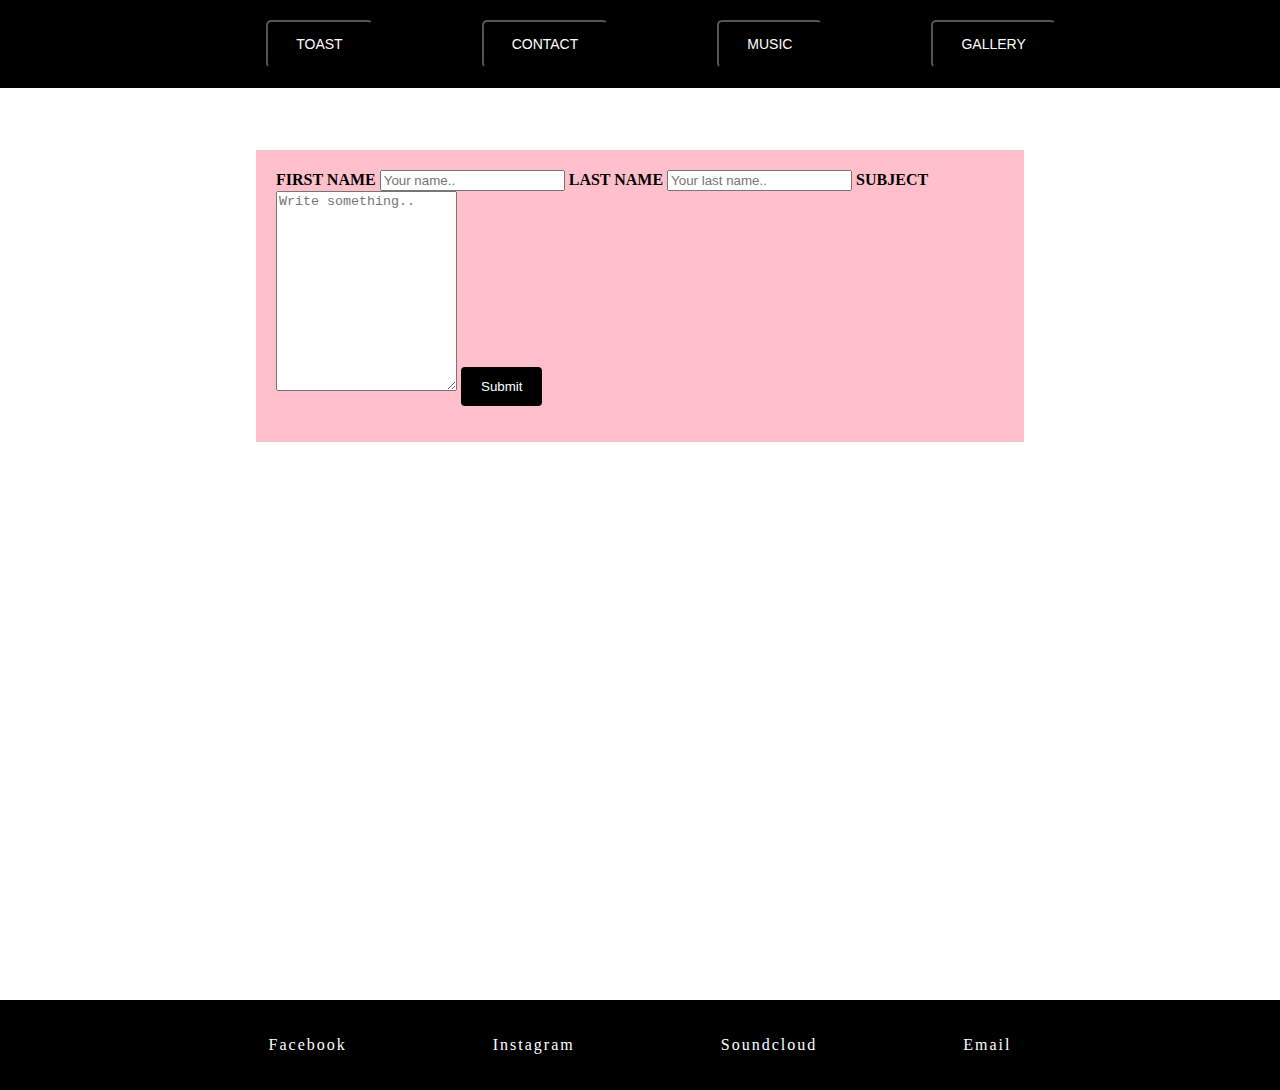
==== toast-contact.html @ 0b3706ca "uploading pages" ====
<html>
    <head>
        <title> CONTACT TOAST </title>
        <link href="toast.css" type="text/css" rel="stylesheet"> 
    </head>

    <body>
        <div class="grid_parent">

            <section class="header">
                <button class="btn main"><a href="toast-main.html">TOAST</a></button>
                <button class="btn contact"><a href="toast-contact.html">CONTACT</a></button>
                <button class="btn music"><a href="toast-music.html">MUSIC</a></button>
                <button class="btn gallery"><a href="toast-gallery.html">GALLERY</a></button>
            </section>

            <section class="left-sidebar"></section>

            <section class="main-content">


                <div class="container">
                    <form action="action_page.php">

                        <label for="fname"><strong>FIRST NAME</strong></label>
                        <input type="text" id="fname" name="firstname" placeholder="Your name..">

                        <label for="lname"><strong>LAST NAME</strong></label>
                        <input type="text" id="lname" name="lastname" placeholder="Your last name..">

                        <label for="subject"><strong>SUBJECT</strong></label>
                        <textarea id="subject" name="subject" placeholder="Write something.." style="height:200px"></textarea>

                        <input type="submit" value="Submit">

                    </form>
                </div>

            </section>
            <section class="right-sidebar"></section>
            <section class="footer">
                <p class="links">
                    <a class="footer" href="http://www.yahoo.com">Facebook</a> 
                    <a class="footer" href="https://www.instagram.com/toastdrag/">Instagram</a>
                    <a class="footer" href="https://soundcloud.com/toastdrag">Soundcloud</a>
                    <a class="footer" href="http://www.yahoo.com">Email</a></p>
            </section>


        </div>


    </body>
</html>
---- toast.css ----
body {
    margin: 0px ;
}
.splash{
        background-image: url("toastpurp.png");

}

.two{
    background-image: url(toastb.png)
}

a{ 
    text-decoration: none;
    color: white;
}

.grid_parent {
    display: grid ;
    /* 1/5 3/5 1/5 */
    grid-template-columns: 1fr 3fr 1fr ;
    /* grid-template-rows */
    grid-gap: 0px ;
    grid-template-areas:
        "header header header"
        "left-sidebar main-content right-sidebar"
        "left-sidebar main-content right-sidebar"
        "footer footer footer"
}

.header {
    background-color: black;
    font-family:Avenir;
    color:white;
    grid-area: header ;
    text-align:center;
    padding: 20px;
    word-spacing: 100px;
    letter-spacing: 5px;
    position: fixed ;
    width: 100% ;

}

.left-sidebar {
    background-color: white;
    grid-area: left-sidebar ;
    height: 10px;
}

.main-content {
    grid-area: main-content ; 
    padding-top: 50px;

}

.right-sidebar {
    background-color: white;
    grid-area: right-sidebar ;
    height: 1000px;
}

.footer {
    background-color: black;
    grid-area: footer ;
    color:white;
    padding: 20px;
    word-spacing: 100px;
    letter-spacing: 2px;

}
.footer:hover {
    color:pink;
}

.links{
    text-align: center;
    font-family: Avenir;

}

.toast{
    font-family: Futura;
    text-align: center;
    font-size: 200px;
    color:black;
}


.title{
    font-family: Futura;
    text-align: center;
    font-size: 80px;
    color:black;
    margin-bottom:0px
}

.bio{
    text-align:left;
    color:white;
    font-family: Avenir ;
    padding-top: 0px;
    padding-left: 50px;
    padding-right: 40px;
    padding-bottom:30px;


}

.bio-heading{
    text-align:left;
    color:white;
    font-family: Avenir-Black ;
    padding-top: 10px;
    padding-left: 50px;
    font-size:50px;


}

.update{
    text-align:left;
    color:white;
    font-family: Avenir ;
    padding-top: 0px;
    padding-left: 500px;
    padding-right: 40px;
    padding-bottom:30px;


}

.update-heading{
    text-align:left;
    color:white;
    font-family: Avenir-Black ;
    padding-top: 10px;
    padding-left: 500px;
    font-size:50px;


}
.btn {
    background-color: black;
    padding: 14px 28px;
    font-size: 14px;
    cursor: pointer;
    border-radius: 5px;
   

}

.main {
    color: white;
    margin-left: 2px;
}

.main:hover {
    background: white;
    color: black;
}

.contact {
    color: white;
}

.contact:hover {
    background: white;
    color: black;
}

.music{
    color: white;
}

.music:hover {
    background: white;
    color: black;
}

.gallery {
    color: white;
}

.gallery:hover {
    background: white;
    color: black;
}

.white {
    border-color: white;
    padding: 20px;
    padding-bottom: 20px;
    margin-bottom:10px;
    padding-left: 80px;
    background-color: black;
    color: white;
    padding: 12px 20px;
    border: none;
    border-radius: 4px;
    cursor: pointer;
     text-align: center;
    align-items: center;
    justify-content:center;
    display: flex;
}

.white:hover {
    background-color: white; 
    color: black;
}

.pink{
    background-color:pink;
    padding-bottom:50px;
    margin-top: 400px;
    margin-bottom: 100px;
}

.black{
    /* background-image: url(toastred.JPG); */
    background-color:black;
    padding-bottom:50px;
    margin-top: 80px;
    margin-bottom: 100px;  
    
}

#black {
  background-image: url(toast-musicpic.png);
    width: 100%;
    padding:20px;
    margin-bottom:200px;       
  -webkit-filter: grayscale(100%); /* Safari 6.0 - 9.0 */
  filter: grayscale(100%);
}

#black:hover{
     -webkit-filter: grayscale(0%); /* Safari 6.0 - 9.0 */
  filter: grayscale(0%);
}
}

/* Style inputs with type="text", select elements and textareas */
input[type=text], select, textarea {
    width: 100%; /* Full width */
    padding: 12px; /* Some padding */ 
    border: 1px solid #ccc; /* Gray border */
    border-radius: 4px; /* Rounded borders */
    box-sizing: border-box; /* Make sure that padding and width stays in place */
    margin-top: 6px; /* Add a top margin */
    margin-bottom: 16px; /* Bottom margin */
    resize: vertical /* Allow the user to vertically resize the textarea (not horizontally) */
}

/* Style the submit button with a specific background color etc */
input[type=submit] {
    background-color: black;
    color: white;
    padding: 12px 20px;
    border: none;
    border-radius: 4px;
    cursor: pointer;
}

/* When moving the mouse over the submit button, add a darker green color */
input[type=submit]:hover {
    background-color: white;
    color: black;
}

/* Add a background color and some padding around the form */
.container {
    border-radius: 0px;
    background-color: pink;
    padding: 20px;
    margin-top:100px;
}

label{
    font-family: Futura;
}

/*for buttons under titles*/

.under-title {
    border-color: white;
    padding: 20px;
    padding-bottom: 20px;
    margin-bottom:10px;
    margin-top: 40px;
    background-color: black;
    color: white;
    padding: 12px 20px;
    border: none;
    border-radius: 4px;
    cursor: pointer;
}

.under-title:hover {
    background-color: pink; 
    color: black;
    text-align: center;
}

#title-button{
    text-align: center;
    align-items: center;
    justify-content:center;
    margin-top: 200px;
    margin-bottom: 100px;
    font-size: 50px;
}
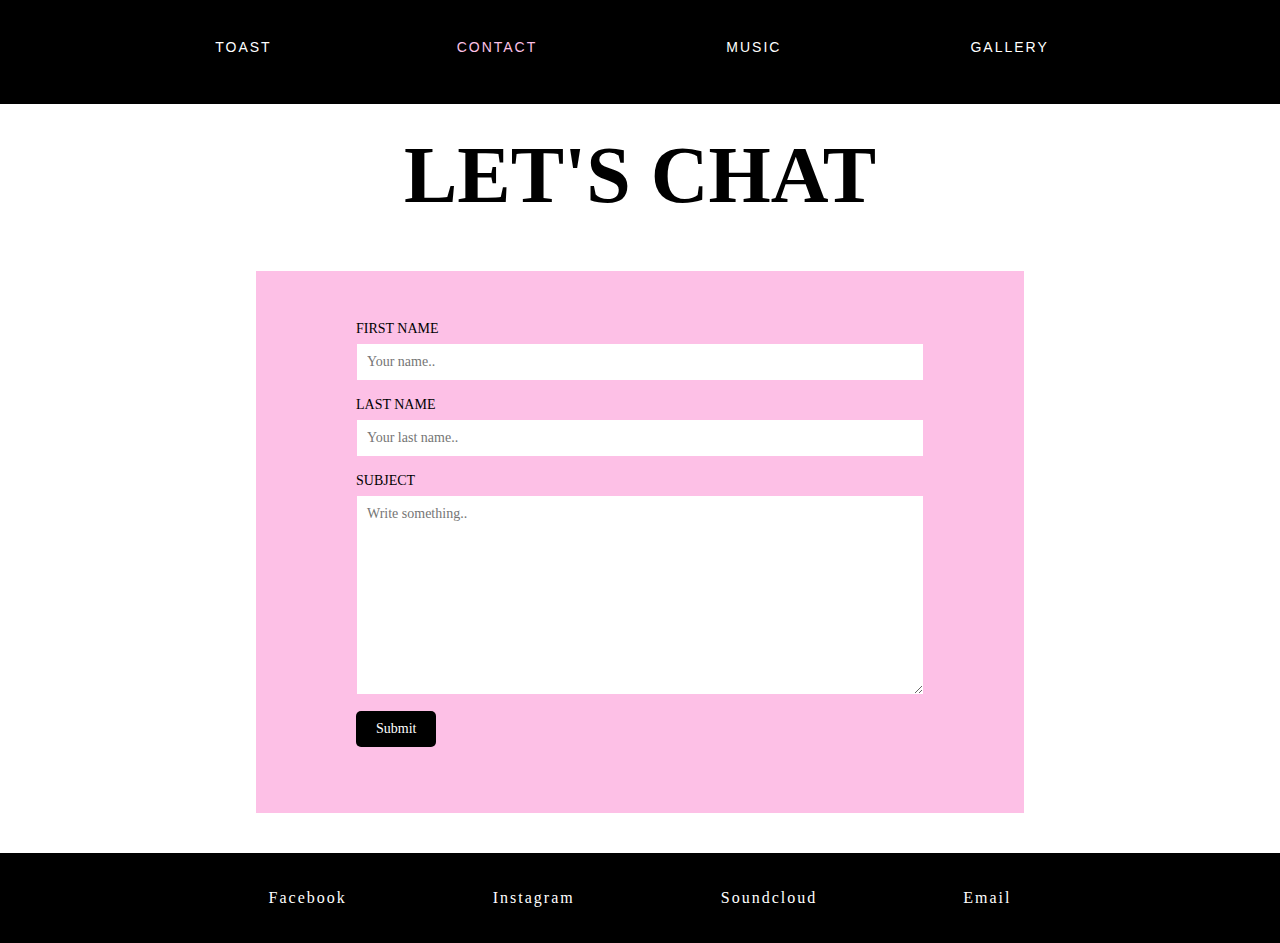
==== commit 901854bb: "editing" ====
--- a/toast-contact.html
+++ b/toast-contact.html
@@ -4,36 +4,37 @@
         <link href="toast.css" type="text/css" rel="stylesheet"> 
     </head>
 
-    <body>
+    <body class="contact">
         <div class="grid_parent">
 
             <section class="header">
-                <button class="btn main"><a href="toast-main.html">TOAST</a></button>
-                <button class="btn contact"><a href="toast-contact.html">CONTACT</a></button>
-                <button class="btn music"><a href="toast-music.html">MUSIC</a></button>
-                <button class="btn gallery"><a href="toast-gallery.html">GALLERY</a></button>
+               <button class="btn main"><a class="main" href="toast-main.html">TOAST</a></button>
+                <button class="btn select"><a class="select" href="toast-contact.html">CONTACT</a></button>
+                <button class="btn main"><a class="main" href="toast-music.html">MUSIC</a></button>
+                <button class="btn main"><a class="main" href="toast-gallery.html">GALLERY</a></button>
             </section>
 
             <section class="left-sidebar"></section>
 
             <section class="main-content">
+                 <div id="title-button"><p class="title"><strong>LET'S CHAT</strong></p>
+                </div>
+  
+               <div class="container">
+  <form action="action_page.php">
 
+    <label for="fname">FIRST NAME</label>
+    <input type="text" id="fname" name="firstname" placeholder="Your name..">
 
-                <div class="container">
-                    <form action="action_page.php">
+    <label for="lname">LAST NAME</label>
+    <input type="text" id="lname" name="lastname" placeholder="Your last name..">
 
-                        <label for="fname"><strong>FIRST NAME</strong></label>
-                        <input type="text" id="fname" name="firstname" placeholder="Your name..">
+    <label for="subject">SUBJECT</label>
+    <textarea id="subject" name="subject" placeholder="Write something.." style="height:200px"></textarea>
 
-                        <label for="lname"><strong>LAST NAME</strong></label>
-                        <input type="text" id="lname" name="lastname" placeholder="Your last name..">
+    <input type="submit" value="Submit">
 
-                        <label for="subject"><strong>SUBJECT</strong></label>
-                        <textarea id="subject" name="subject" placeholder="Write something.." style="height:200px"></textarea>
-
-                        <input type="submit" value="Submit">
-
-                    </form>
+  </form>
                 </div>
 
             </section>
--- a/toast.css
+++ b/toast.css
@@ -2,17 +2,27 @@
     margin: 0px ;
 }
 .splash{
-        background-image: url("toastpurp.png");
+        /** background-image: url("background.png"); *//
+    background-color:white;
 
 }
 
 .two{
-    background-image: url(toastb.png)
+    background-image: url(toastb.png);
+}
+
+.contact{
+    background-image: url();
 }
 
 a{ 
     text-decoration: none;
     color: white;
+    outline-color: black
+}
+a:hover{ 
+    text-decoration: none;
+    color: black;
 }
 
 .grid_parent {
@@ -25,6 +35,7 @@
         "header header header"
         "left-sidebar main-content right-sidebar"
         "left-sidebar main-content right-sidebar"
+         "left-sidebar main-content right-sidebar"
         "footer footer footer"
 }
 
@@ -34,11 +45,12 @@
     color:white;
     grid-area: header ;
     text-align:center;
-    padding: 20px;
+    padding: 5px;
     word-spacing: 100px;
     letter-spacing: 5px;
     position: fixed ;
     width: 100% ;
+    z-index: 9;
 
 }
 
@@ -57,7 +69,8 @@
 .right-sidebar {
     background-color: white;
     grid-area: right-sidebar ;
-    height: 1000px;
+        height: 100px;
+
 }
 
 .footer {
@@ -70,7 +83,7 @@
 
 }
 .footer:hover {
-    color:pink;
+    color:#FDC0E6;
 }
 
 .links{
@@ -79,11 +92,27 @@
 
 }
 
+.link{
+    text-align: center;
+    font-family: Avenir;
+background-color: white;
+    color: #FDC0E6;
+}
+
+.qween{
+    font-family: Avenir-black;
+    font-size: 60px;
+    color: #FDC0E6;
+    margin-top:150px;
+    margin-bottom:0px;
+}
 .toast{
     font-family: Futura;
     text-align: center;
     font-size: 200px;
     color:black;
+    margin-bottom:0px;
+    margin-top: 0px;
 }
 
 
@@ -100,10 +129,10 @@
     color:white;
     font-family: Avenir ;
     padding-top: 0px;
-    padding-left: 50px;
-    padding-right: 40px;
-    padding-bottom:30px;
-
+    padding-left: 350px;
+    padding-right: 50px;
+    padding-bottom:20px;
+margin-bottom: 0px;
 
 }
 
@@ -111,9 +140,11 @@
     text-align:left;
     color:white;
     font-family: Avenir-Black ;
-    padding-top: 10px;
-    padding-left: 50px;
-    font-size:50px;
+    padding-top: 0px;
+    padding-left: 350px;
+    font-size:80px;
+    margin-top: 0px;
+    margin-bottom: 0px;
 
 
 }
@@ -125,49 +156,59 @@
     padding-top: 0px;
     padding-left: 500px;
     padding-right: 40px;
-    padding-bottom:30px;
+    font-size: 15px;
 
 
 }
 
 .update-heading{
     text-align:left;
-    color:white;
+    color:#FDC0E6;
     font-family: Avenir-Black ;
-    padding-top: 10px;
+    padding-top: 0px;
     padding-left: 500px;
-    font-size:50px;
-
-
-}
+    padding-right: 35px;
+    font-size:30px;
+    margin-top: 0px;
+    margin-bottom: 0px;
+
+
+}
+
+/*buttons */
+
 .btn {
     background-color: black;
     padding: 14px 28px;
     font-size: 14px;
     cursor: pointer;
     border-radius: 5px;
-   
+    border-width: 0px;
+    border-style: solid;
 
 }
 
 .main {
-    color: white;
     margin-left: 2px;
+    letter-spacing: 2px;
 }
 
 .main:hover {
-    background: white;
-    color: black;
-}
-
-.contact {
-    color: white;
-}
-
-.contact:hover {
-    background: white;
-    color: black;
-}
+    background: #FDC0E6;
+    color: black;
+}
+
+.select {
+    background-color:black;
+    color: #FDC0E6;
+    letter-spacing: 2px;
+}
+
+.select:hover {
+    color:#FDC0E6;
+    background-color: black;
+}
+
 
 .music{
     color: white;
@@ -188,11 +229,12 @@
 }
 
 .white {
-    border-color: white;
+    border-color: black;
     padding: 20px;
-    padding-bottom: 20px;
+    padding-bottom: 10px;
+    margin-top: 50px;
     margin-bottom:10px;
-    padding-left: 80px;
+    margin-left: 500px;
     background-color: black;
     color: white;
     padding: 12px 20px;
@@ -203,18 +245,28 @@
     align-items: center;
     justify-content:center;
     display: flex;
-}
+    border: 1px solid white;
+}
+
+
 
 .white:hover {
     background-color: white; 
     color: black;
 }
 
-.pink{
-    background-color:pink;
+
+#pink {
+  background-image: url(toast-pink.png);
+    padding:30px;
+    margin-top: 200px;
+    margin-bottom:50px;  
     padding-bottom:50px;
-    margin-top: 400px;
-    margin-bottom: 100px;
+}
+
+}
+    
+
 }
 
 .black{
@@ -228,9 +280,10 @@
 
 #black {
   background-image: url(toast-musicpic.png);
-    width: 100%;
-    padding:20px;
-    margin-bottom:200px;       
+    padding:60px;
+    margin-top: 50px;
+    margin-bottom:50px;  
+    padding-bottom:50px;
   -webkit-filter: grayscale(100%); /* Safari 6.0 - 9.0 */
   filter: grayscale(100%);
 }
@@ -239,46 +292,68 @@
      -webkit-filter: grayscale(0%); /* Safari 6.0 - 9.0 */
   filter: grayscale(0%);
 }
-}
-
-/* Style inputs with type="text", select elements and textareas */
-input[type=text], select, textarea {
-    width: 100%; /* Full width */
-    padding: 12px; /* Some padding */ 
-    border: 1px solid #ccc; /* Gray border */
-    border-radius: 4px; /* Rounded borders */
-    box-sizing: border-box; /* Make sure that padding and width stays in place */
-    margin-top: 6px; /* Add a top margin */
-    margin-bottom: 16px; /* Bottom margin */
-    resize: vertical /* Allow the user to vertically resize the textarea (not horizontally) */
-}
-
-/* Style the submit button with a specific background color etc */
-input[type=submit] {
-    background-color: black;
-    color: white;
-    padding: 12px 20px;
-    border: none;
-    border-radius: 4px;
-    cursor: pointer;
-}
-
-/* When moving the mouse over the submit button, add a darker green color */
-input[type=submit]:hover {
-    background-color: white;
-    color: black;
-}
-
-/* Add a background color and some padding around the form */
-.container {
-    border-radius: 0px;
-    background-color: pink;
-    padding: 20px;
-    margin-top:100px;
+
+#red {
+  background-image: url(toast-redblack.png);
+    padding:60px;
+    margin-top: 50px;
+    margin-bottom:100px;  
+    padding-bottom:50px;
+  -webkit-filter: grayscale(100%); /* Safari 6.0 - 9.0 */
+  filter: grayscale(100%);
+}
+
+#red:hover{
+     -webkit-filter: grayscale(0%); /* Safari 6.0 - 9.0 */
+  filter: grayscale(0%);
+}
+
+#blue {
+  background-image: url(toast-blueblack.png);
+    padding:60px;
+    margin-top: 50px;
+    margin-bottom:100px;  
+    padding-bottom:50px;
+  -webkit-filter: grayscale(100%); /* Safari 6.0 - 9.0 */
+  filter: grayscale(100%);
+}
+
+#blue:hover{
+     -webkit-filter: grayscale(0%); /* Safari 6.0 - 9.0 */
+  filter: grayscale(0%);
+}
+
+#yellow {
+  background-image: url(toast-yellowblack.png);
+    padding:60px;
+    margin-top: 50px;
+    margin-bottom:100px;  
+    padding-bottom:40px;
+  -webkit-filter: grayscale(100%); /* Safari 6.0 - 9.0 */
+  filter: grayscale(100%);
+}
+
+#yellow:hover{
+     -webkit-filter: grayscale(0%); /* Safari 6.0 - 9.0 */
+  filter: grayscale(0%);
 }
 
 label{
-    font-family: Futura;
+    font-family: Avenir-black;
+     text-align: center;
+    align-items: center;
+    justify-content:center;
+    font-size: 14px;
+    
+}
+
+.label{
+    font-family: Avenir-black;
+     text-align: center;
+    align-items: center;
+    justify-content:center;
+    font-size: 14px;
+    
 }
 
 /*for buttons under titles*/
@@ -289,8 +364,8 @@
     padding-bottom: 20px;
     margin-bottom:10px;
     margin-top: 40px;
-    background-color: black;
-    color: white;
+    background-color: white;
+    color: black;
     padding: 12px 20px;
     border: none;
     border-radius: 4px;
@@ -298,8 +373,28 @@
 }
 
 .under-title:hover {
-    background-color: pink; 
-    color: black;
+    background-color: #FDC0E6; 
+    color: white;
+    text-align: center;
+}
+
+.under-title2 {
+    border-color: white;
+    padding: 20px;
+    padding-bottom: 20px;
+    margin-bottom:10px;
+    margin-top: 40px;
+    background-color: ;
+    color: black;
+    padding: 12px 20px;
+    border: none;
+    border-radius: 4px;
+    cursor: pointer;
+}
+
+.under-title2:hover {
+    background-color: #FDC0E6; 
+    color: white;
     text-align: center;
 }
 
@@ -307,10 +402,190 @@
     text-align: center;
     align-items: center;
     justify-content:center;
-    margin-top: 200px;
-    margin-bottom: 100px;
+    margin-top: 20px;
+    margin-bottom: 10px;
     font-size: 50px;
 }
 
-
-
+button{
+    padding-left: 350px;
+    margin-top: 20px;
+    margin-right: 20px;
+    margin-bottom: 30px;
+}
+
+button:hover{
+ background-color: white;
+    color: black;
+    
+}
+
+/* Style inputs with type="text", select elements and textareas */
+input[type=text], select, textarea {
+  width: 100%; /* Full width */
+  font-family: Avenir;
+    font-size: 14px;
+padding: 10px; /* Some padding */ 
+  border: 1px solid #FDC0E6; /* Gray border */
+  border-radius: 0px; /* Rounded borders */
+  box-sizing: border-box; /* Make sure that padding and width stays in place */
+  margin-top: 6px; /* Add a top margin */
+  margin-bottom: 16px; /* Bottom margin */
+  resize: vertical; /* Allow the user to vertically resize the textarea (not horizontally) */
+ 
+}
+
+/* Style the submit button with a specific background color etc */
+input[type=submit] {
+  background-color: black;
+  color: white;
+  padding: 10px 20px;
+  border: none;
+  border-radius: 5px;
+  cursor: pointer;
+    font-family: Avenir;
+    font-size: 14px;
+}
+
+/* When moving the mouse over the submit button, add a darker green color */
+input[type=submit]:hover {
+  background-color: white;
+    color:black;
+}
+
+/* Add a background color and some padding around the form */
+.container {
+  border-radius: 0px;
+  background-color: #FDC0E6;
+  padding: 100px;
+    padding-top: 50px;
+    padding-bottom: 50px;
+    margin-top: 50px;
+    margin-bottom: 40px;
+    align-content: center;
+    justify-content: center;
+}
+
+
+
+
+
+
+
+* {
+  box-sizing: border-box;
+}
+
+/* Position the image container (needed to position the left and right arrows) */
+.container2 {
+  position: relative;
+margin-bottom: 100px;
+}
+
+/* Hide the images by default */
+.mySlides {
+  display: none;
+  -webkit-filter: grayscale(100%); /* Safari 6.0 - 9.0 */
+  filter: grayscale(100%);
+}
+
+.mySlides:hover{
+     -webkit-filter: grayscale(0%); /* Safari 6.0 - 9.0 */
+  filter: grayscale(0%);
+}
+}
+
+/* Add a pointer when hovering over the thumbnail images */
+.cursor {
+  cursor: pointer;
+}
+
+/* Next & previous buttons */
+.prev,
+.next {
+  cursor: pointer;
+  position: absolute;
+  top: 50%;
+  width: auto;
+  padding: 16px;
+  margin-top: -50px;
+  color: white;
+  font-weight: bold;
+  font-size: 20px;
+  border-radius: 0 3px 3px 0;
+  user-select: none;
+  -webkit-user-select: none;
+}
+
+/* Position the "next button" to the right */
+.next {
+  right: 0;
+  border-radius: 3px 0 0 3px;
+}
+
+/* On hover, add a black background color with a little bit see-through */
+.prev:hover,
+.next:hover {
+  background-color: #FDC0E6;
+}
+
+/* Number text (1/3 etc) */
+.numbertext {
+  color: white;
+      font-family: Avenir-black;
+  font-size: 14px;
+  padding: 8px 12px;
+  position: absolute;
+  top: 0;
+}
+
+/* Container for image text */
+.caption-container {
+  text-align: center;
+  background-color: #222;
+  padding: 2px 16px;
+  color: white;
+}
+
+.row:after {
+  content: "";
+  display: table;
+  clear: both;
+}
+
+/* Six columns side by side */
+.column {
+  float: left;
+  width: 16.66%;
+-webkit-filter: grayscale(100%); /* Safari 6.0 - 9.0 */
+  filter: grayscale(100%);
+}
+
+.column:hover{
+     -webkit-filter: grayscale(0%); /* Safari 6.0 - 9.0 */
+  filter: grayscale(0%);
+}
+
+/* Add a transparency effect for thumnbail images */
+.demo {
+  opacity: 0.6;
+}
+
+.active,
+.demo:hover {
+  opacity: 1;
+}
+
+
+
+
+
+
+
+
+
+
+
+
+
+
